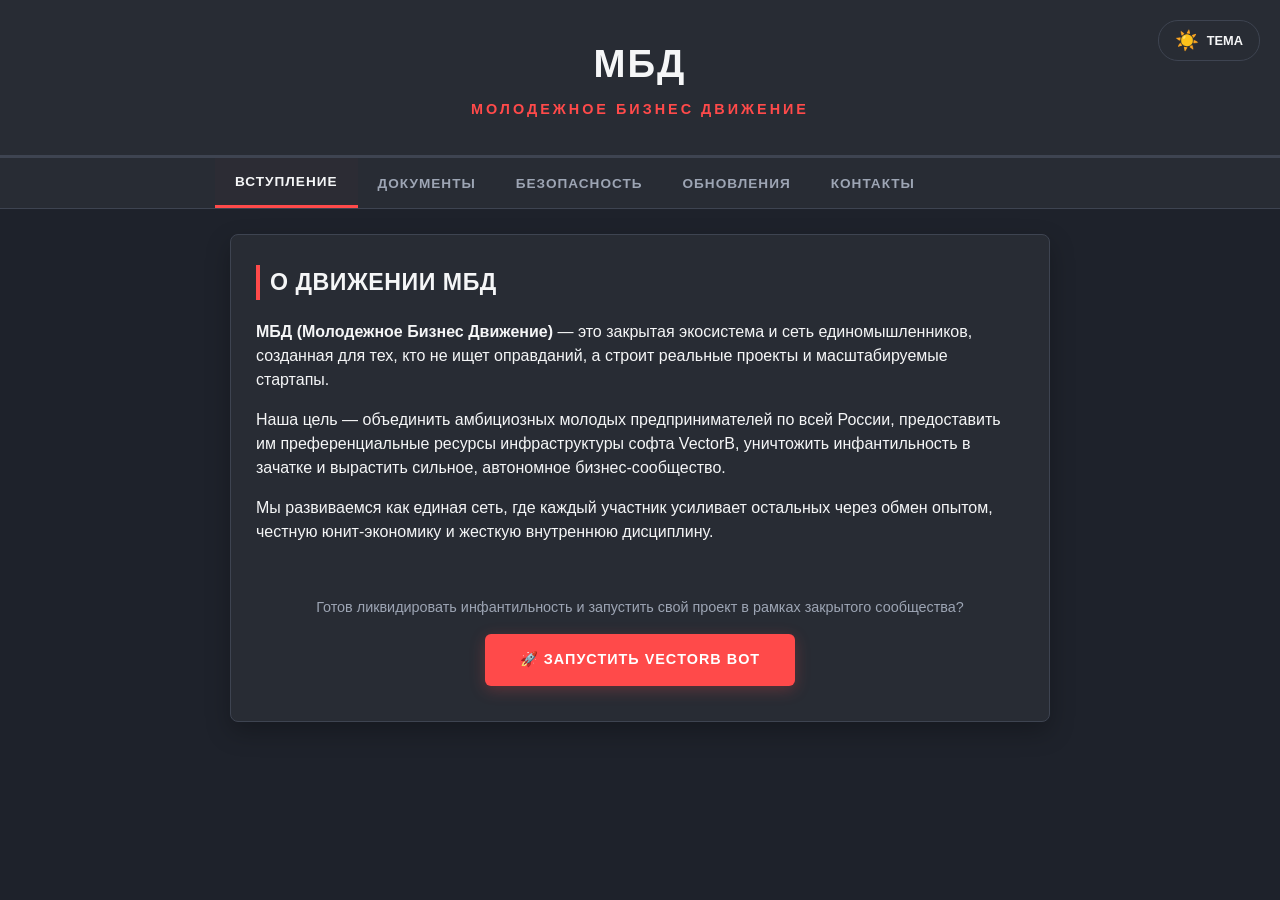
==== index (1).html @ e8f1f80e "zzzz" ====
<!DOCTYPE html>
<html lang="ru">
<head>
    <meta charset="UTF-8">
    <meta name="viewport" content="width=device-width, initial-scale=1.0, maximum-scale=1.0, user-scalable=no">
    <title>МБД — Официальная Платформа</title>
    <link rel="stylesheet" href="css/styles.css">
</head>
<body>

<header>
    <h1>МБД</h1>
    <p>Молодежное Бизнес Движение</p>
    <button class="theme-toggle">
        <span class="icon">☀️</span>
        <span>Тема</span>
    </button>
</header>

<div class="nav-container">
    <div class="nav-tabs">
        <button class="tab-btn active" onclick="openTab(event, 'about')">Вступление</button>
        <button class="tab-btn" onclick="openTab(event, 'docs')">Документы</button>
        <button class="tab-btn" onclick="openTab(event, 'security')">Безопасность</button>
        <button class="tab-btn" onclick="openTab(event, 'updates')">Обновления</button>
        <button class="tab-btn" onclick="openTab(event, 'contacts')">Контакты</button>
    </div>
</div>

<div class="container">

    <div id="about" class="tab-content active">
        <h2>О Движении МБД</h2>
        <p><b>МБД (Молодежное Бизнес Движение)</b> — это закрытая экосистема и сеть единомышленников, созданная для тех, кто не ищет оправданий, а строит реальные проекты и масштабируемые стартапы.</p>
        <p>Наша цель — объединить амбициозных молодых предпринимателей по всей России, предоставить им преференциальные ресурсы инфраструктуры софта VectorB, уничтожить инфантильность в зачатке и вырастить сильное, автономное бизнес-сообщество.</p>
        <p>Мы развиваемся как единая сеть, где каждый участник усиливает остальных через обмен опытом, честную юнит-экономику и жесткую внутреннюю дисциплину.</p>
        
        <br>
        <p class="muted-p" style="text-align: center;">Готов ликвидировать инфантильность и запустить свой проект в рамках закрытого сообщества?</p>
        <div style="text-align: center; margin-top: 15px; margin-bottom: 5px;">
            <a href="https://t.me/helptoIP_bot" class="btn-link">🚀 Запустить VectorB Bot</a>
        </div>
    </div>

    <div id="docs" class="tab-content">
        <h2>Нормативные Acts и Регламенты</h2>
        <p>Официальные регламенты нашего сообщества. Обязательны к изучению каждым резидентом движения:</p>
        
        <div class="item-list">
            <div class="list-item">
                <div class="item-info">
                    <b>Манифест МБД v1.0</b>
                    <span>Философия, глобальные цели и миссия развития</span>
                </div>
                <div style="display: flex; gap: 8px; flex-wrap: wrap;">
                    <button class="view-btn" onclick="openModal('modal-manifest')">Изучить</button>
                    <a href="docs/manifest.pdf" class="view-btn" target="_blank" download>📄 PDF</a>
                </div>
            </div>
            <div class="list-item">
                <div class="item-info">
                    <b>Кодекс МБД (Правила Игры)</b>
                    <span>Свод внутренних правил чатов и дисциплина движения</span>
                </div>
                <div style="display: flex; gap: 8px; flex-wrap: wrap;">
                    <button class="view-btn" onclick="openModal('modal-code')">Изучить</button>
                    <a href="docs/codex.pdf" class="view-btn" target="_blank" download>📄 PDF</a>
                </div>
            </div>
            <div class="list-item">
                <div class="item-info">
                    <b>Политика конфиденциальности (NDA)</b>
                    <span>Соглашение о неразглашении внутренней инсайдерской информации</span>
                </div>
                <div style="display: flex; gap: 8px; flex-wrap: wrap;">
                    <button class="view-btn" onclick="openModal('modal-privacy')">Изучить</button>
                    <a href="docs/privacy.pdf" class="view-btn" target="_blank" download>📄 PDF</a>
                </div>
            </div>
        </div>

        <h3 style="margin-top: 35px;">Иерархическая структура экосистемы</h3>
        <p class="muted-p">Система построена на принципах меритократии: статус и влияние внутри движения подтверждаются исключительно реальными действиями.</p>
        
        <div class="table-responsive">
            <table class="pdf-table">
                <thead>
                    <tr>
                        <th>Уровень</th>
                        <th>Статус</th>
                        <th>Главная функция</th>
                    </tr>
                </thead>
                <tbody>
                    <tr>
                        <td><b>Уровень 1</b></td>
                        <td>Общий круг</td>
                        <td>Первичный отбор, фильтрация инфантильности, базовая адаптация новичков.</td>
                    </tr>
                    <tr>
                        <td><b>Уровень 2</b></td>
                        <td>Стартаперы</td>
                        <td>Операционное развитие, обмен опытом, краш-тесты бизнес-моделей.</td>
                    </tr>
                    <tr>
                        <td><b>Уровень 3</b></td>
                        <td>Финансисты VIP</td>
                        <td>Стратегическое партнерство, менторство, внутренние пулы капитала и фонды.</td>
                    </tr>
                </tbody>
            </table>
        </div>
    </div>

    <div id="security" class="tab-content">
        <h2>Безопасность и Техническая Документация (VectorB)</h2>
        <p>Экосистема МБД функционирует на базе передовых IT-решений ядра VectorB. Мы уделяем ключевое внимание защите архитектуры передачи и хранения конфиденциальных данных наших резидентов.</p>
        
        <h3>Защита передачи данных</h3>
        <p>Все запросы клиентов и данные участников внутри Telegram-ботов шифруются и проходят предварительную фильтрацию ИИ. Обмен информацией с серверами баз данных и внешними API (включая DeepSeek API) осуществляется строго по защищенным TLS-протоколам.</p>
        
        <h3>Безопасность хранения</h3>
        <p>Персональные данные и логи модерации хранятся в изолированных реляционных базах данных с ограниченным уровнем доступа. Любые попытки несанкционированного слива инсайдов мгновенно пресекаются системами автоматической киберзащиты.</p>
    </div>

    <div id="updates" class="tab-content">
    <h2>Лента обновлений платформы</h2>
    <p>Последние технические, архитектурные и организационные изменения в экосистеме МБД:</p>
    
    <div class="item-list" id="newsList"></div>
</div>

    <div id="contacts" class="tab-content">
        <h2>Контакты</h2>
        <p>Официальные каналы связи с ядром движения МБД:</p>
        
        <div class="item-list">
            <div class="list-item">
                <div class="item-info">
                    <b>Связь с ядром</b>
                    <span>Основной канал для вопросов и предложений</span>
                </div>
                <a href="https://t.me/g82891y48927kf93" class="view-btn" target="_blank">Написать</a>
            </div>
            <div class="list-item">
                <div class="item-info">
                    <b>Партнёр VectorB</b>
                    <span>По вопросам партнёрства и интеграций</span>
                </div>
                <a href="https://t.me/vectorBrepresent" class="view-btn blue-btn" target="_blank">Написать</a>
            </div>
        </div>
    </div>

</div>

<div id="modal-manifest" class="modal-overlay" onclick="closeModalOnOverlay(event, 'modal-manifest')">
    <div class="modal-window">
        <h2>МАНИФЕСТ МБД: ТОЧКА ВХОДА</h2>
        <p><b>1. МЫ НЕ ЖДЕМ РАЗРЕШЕНИЯ.</b><br>Нам говорят: «Сначала доучись», «Найди нормальную работу», «Ты еще мал». Мы уважаем образование, но не принимаем режим ожидания. Наш бизнес начинается сейчас. Мы не спрашиваем позволения быть успешными — мы просто ими становимся.</p>
        <p><b>2. АНТИ-ХАЙП И РЕАЛЬНЫЕ ДЕЛА.</b><br>В МБД не место тем, кто «мнет титьки» и кормит завтраками. Мы ценим действие выше идеи. Ошибаться — это нормально. Сидеть на месте и ныть — нет. Здесь либо ты строишь проект, либо ты просто зритель, которому скоро укажут на дверь.</p>
        <p><b>3. ИЕРАРХИЯ РЕЗУЛЬТАТА.</b><br>У нас нет «главных» по знакомству, есть только статус, подтвержденный делом:</p>
        <ul>
            <li><b>Общий круг:</b> Здесь все, кто в теме и хочет расти.</li>
            <li><b>Стартаперы:</b> Те, кто перешел от слов к делу и пилит свой продукт.</li>
            <li><b>Финансисты VIP:</b> Элита. Те, кто уже считает реальную прибыль, понимает экономику и помогает «младшим» не наступить на грабли.</li>
        </ul>
        <p><b>4. ВЗАИМОПОМОЩЬ И РЕСУРСЫ.</b><br>МБД — это не только чат, это доступ к инструментам. Каждый участник получает льготы на экосистему VectorB: помощь в расчетах, упаковку бизнес-планов и аудит. Мы делимся связями и опытом, потому что успех одного из нас — это успех всего движения.</p>
        <p><b>МБД — ЭТО ДВИЖЕНИЕ ТЕХ, КТО РЕШИЛ ВЗЯТЬ СВОЁ.</b></p>
        <button class="modal-close-btn" onclick="closeModal('modal-manifest')">ОК</button>
    </div>
</div>

<div id="modal-code" class="modal-overlay" onclick="closeModalOnOverlay(event, 'modal-code')">
    <div class="modal-window">
        <h2>Кодекс МБД: Правила Игры</h2>
        <p class="muted-p">Вступая в МБД, ты принимаешь эти условия. Незнание не освобождает от бана. У нас нет «второго шанса», есть только дисциплина.</p>
        <h3>1. ЧТО НУЖНО И МОЖНО ДЕЛАТЬ:</h3>
        <ul>
            <li><b>Действовать.</b> Твоя главная задача — прогресс. Задавай вопросы по делу, делись результатами, предлагай идеи.</li>
            <li><b>Помогать своим.</b> Если ты шаришь в теме, в которой новичок «плавает» — помоги. Мы растем как сеть, а не как стадо одиночек.</li>
            <li><b>Аргументировать.</b> Любая критика чужого стартапа должна быть обоснованной. «Это фигня» — бан.</li>
            <li><b>Использовать ресурсы.</b> Пользуйся преференциями VectorB с умом.</li>
        </ul>
        <h3>2. КАТЕГОРИЧЕСКИ ЗАПРЕЩЕНО:</h3>
        <ul>
            <li><b>Инфантильность и нытье.</b> Нам нужны те, кто ищет способы, а не оправдания. Фразы в стиле «я слишком молод» — билет на выход.</li>
            <li><b>Токсичность и деструктив.</b> Переход на личности, оскорбления участников, высмеивание чужих идей.</li>
            <li><b>Спам и «темки».</b> Попытки впарить участникам сомнительные схемы, пирамиды или рекламу.</li>
            <li><b>Слив информации.</b> Всё, что обсуждается внутри закрытых групп, остается внутри. За слив — вечный бан.</li>
        </ul>
        <button class="modal-close-btn" onclick="closeModal('modal-code')">ОК</button>
    </div>
</div>

<div id="modal-privacy" class="modal-overlay" onclick="closeModalOnOverlay(event, 'modal-privacy')">
    <div class="modal-window">
        <h2>ПОЛИТИКА КОНФИДЕНЦИАЛЬНОСТИ И ОБРАБОТКИ ПЕРСОНАЛЬНЫХ ДАННЫХ VectorB</h2>
        <p><b>1. ОБЩИЕ ПОЛОЖЕНИЯ</b><br>Настоящая Политика определяет порядок обработки и защиты информации о Пользователях, которая может быть получена проектом VectorB во время использования Пользователем Telegram-бота. Целью является надлежащая защита данных от несанкционированного доступа.</p>
        <p><b>2. СБОР И ЦЕЛИ ОБРАБОТКИ ДАННЫХ</b><br>Проект собирает только те данные, которые необходимы для верификации Пользователя: имя (псевдоним), ответы на вопросы анкеты и контактные данные в Telegram. Цели: идентификация, проверка квалификации (статуса) для предоставления доступа к закрытым ресурсам и обеспечение обратной связи.</p>
        <p><b>3. ЗАЩИТА ИНТЕЛЛЕКТУАЛЬНОЙ СОБСТВЕННОСТИ (NDA)</b><br>Все идеи, концепции, бизнес-планы и стратегии, передаваемые Пользователем в процессе анкетирования, признаются конфиденциальной информацией. Администрация обязуется не использовать полученную информацию в собственных коммерческих целях и не передавать её третьим лицам без явного согласия Пользователя. Обработка данных нейросетевыми модели (DeepSeek API) происходит в изолированном режиме без включения данных Пользователя в общие обучающие выборки (Data Training Opt-out).</p>
        <p><b>4. ТЕХНИЧЕСКАЯ БЕЗОПАСНОСТЬ</b><br>Хранение осуществляется на защищенных серверах с применением средств шифрования. Доступ к администрированию бота имеет строго ограниченный круг лиц. Пользователь имеет право в любой момент потребовать удаления своей анкеты и всех связанных с ней данных.</p>
        <button class="modal-close-btn" onclick="closeModal('modal-privacy')">ОК</button>
    </div>
</div>

<div id="modal-update-ai" class="modal-overlay" onclick="closeModalOnOverlay(event, 'modal-update-ai')">
    <div class="modal-window">
        <h2>Детали обновления: Автомодерация чата</h2>
        <p class="muted-p">Дата релиза: 21 мая 2026 г.</p>
        <p><b>Что было сделано:</b></p>
        <ul>
            <li><b>Интеграция ИИ DeepSeek:</b> В ядро фильтрации чата успешно встроен искусственный интеллект. Бот теперь на лету распознает скрытый спам, рекламу «темок», токсичные высказывания и нецензурную брань.</li>
            <li><b>Премодерация нарушений:</b> При обнаружении подозрительной активности ИИ не просто удаляет текст, а мгновенно пересылает карточку нарушения в личные сообщения Администратора для принятия ручного решения (бан/варн).</li>
            <li><b>Защитная капча:</b> Для новых участников внедрена геймифицированная капча с подсчетом флагов, которая полностью блокирует спам-скрипты на входе.</li>
        </ul>
        <button class="modal-close-btn blue-btn" onclick="closeModal('modal-update-ai')">ОК</button>
    </div>
</div>

<div id="modal-update-web" class="modal-overlay" onclick="closeModalOnOverlay(event, 'modal-update-web')">
    <div class="modal-window">
        <h2>Детали обновления: Масштабирование веб-платформы</h2>
        <p class="muted-p">Дата релиза: 15 мая 2026 г.</p>
        <p><b>Что было сделано:</b></p>
        <ul>
            <li><b>Новый веб-интерфейс:</b> Дизайн сайта полностью адаптирован под строгий, минималистичный стиль официальных регламентов движения МБД (Slate-Grey палитра с контрастными линиями).</li>
            <li><b>Интерактивные модальные окна:</b> Все важные нормативные документы и технические описания убраны во всплывающие окна, оптимизируя пространство и скорость загрузки сайта.</li>
            <li><b>Адаптивность:</b> Интерфейс полностью переработан для бесшовного открытия как через стандартные браузеры, так и внутри WebApp окон мессенджера Telegram.</li>
        </ul>
        <button class="modal-close-btn blue-btn" onclick="closeModal('modal-update-web')">ОК</button>
    </div>
</div>
<div id="universal-news-modal" class="modal-overlay" onclick="closeModalOnOverlay(event, 'universal-news-modal')">
    <div class="modal-window">
        <h2 id="modal-news-title">Название новости</h2>
        <p class="muted-p" id="modal-news-date">Дата</p>
        <div id="modal-news-text" style="margin-top: 15px; color: var(--text-white); font-size: 0.95rem;">
            Текст новости...
        </div>
        <button class="modal-close-btn blue-btn" onclick="closeModal('universal-news-modal')">ОК</button>
    </div>
</div>

<script src="js/main.js"></script>
</body>
</html>
---- css/styles.css ----
:root {
    --bg-main: #1e222b;        /* Глубокий темно-серый */
    --bg-card: #282c34;        /* Графитовый для блоков */
    --accent-red: #ff4a4a;     /* Огненно-красный акцент движения МБД */
    --accent-blue: #4a9eff;    /* Синий акцент для обновлений */
    --text-white: #f5f6f7;     /* Чистый текст */
    --text-muted: #9da5b4;     /* Смягченный текст */
    --border-color: #3e4451;   /* Разделительные линии */
    --input-bg: rgba(0, 0, 0, 0.15);
}

/* Светлая тема - улучшенная читаемость */
[data-theme="light"] {
    --bg-main: #f5f6f7;        /* Светлый фон */
    --bg-card: #ffffff;        /* Белый для блоков */
    --accent-red: #d32f2f;     /* Темно-красный акцент */
    --accent-blue: #1976d2;    /* Темно-синий акцент */
    --text-white: #1a1a1a;     /* Темный текст */
    --text-muted: #4a5568;     /* Смягченный текст */
    --border-color: #e2e8f0;   /* Светлые разделительные линии */
    --input-bg: #f7fafc;
}

/* Общие системные настройки для мобилок */
* {
    box-sizing: border-box;
    -webkit-tap-highlight-color: transparent; /* Убираем синий блик при клике на телефоне */
}

body {
    background-color: var(--bg-main);
    color: var(--text-white);
    font-family: -apple-system, BlinkMacSystemFont, "Segoe UI", Roboto, Helvetica, Arial, sans-serif;
    margin: 0;
    padding: 0;
    line-height: 1.5;
    overflow-x: hidden; /* Защита от горизонтального скролла всего сайта */
}

/* Строгая шапка */
header {
    background-color: var(--bg-card);
    padding: 35px 15px;
    text-align: center;
    border-bottom: 3px solid var(--border-color);
    box-shadow: 0 4px 15px rgba(0,0,0,0.2);
    position: relative;
}

header h1 {
    margin: 0;
    font-size: 2.4rem;
    font-weight: 800;
    letter-spacing: 2px;
    text-transform: uppercase;
}

header p {
    color: var(--accent-red);
    margin: 6px 0 0 0;
    font-weight: 700;
    text-transform: uppercase;
    font-size: 0.9rem;
    letter-spacing: 3px;
}

/* Переключатель темы */
.theme-toggle {
    position: absolute;
    top: 20px;
    right: 20px;
    background: var(--bg-card);
    border: 1px solid var(--border-color);
    border-radius: 20px;
    padding: 8px 16px;
    cursor: pointer;
    display: flex;
    align-items: center;
    gap: 8px;
    transition: all 0.3s ease;
    z-index: 1000;
}

.theme-toggle:hover {
    border-color: var(--accent-red);
    transform: scale(1.05);
}

.theme-toggle span {
    font-size: 0.8rem;
    font-weight: 700;
    text-transform: uppercase;
    color: var(--text-white);
}

.theme-toggle .icon {
    font-size: 1.2rem;
}

/* Навигация — адаптивная лента вкладок */
.nav-container {
    background: var(--bg-card);
    border-bottom: 1px solid var(--border-color);
    position: sticky;
    top: 0;
    z-index: 100;
}

.nav-tabs {
    display: flex;
    max-width: 850px;
    margin: 0 auto;
    overflow-x: auto;
    scrollbar-width: none; /* Прячем скроллбар в Firefox */
    -webkit-overflow-scrolling: touch; /* Плавный скролл пальцем на iOS */
}

.nav-tabs::-webkit-scrollbar {
    display: none; /* Прячем скроллбар в Chrome/Safari */
}

.tab-btn {
    background: none;
    border: none;
    color: var(--text-muted);
    padding: 16px 20px;
    cursor: pointer;
    font-size: 0.85rem;
    font-weight: 700;
    text-transform: uppercase;
    letter-spacing: 1px;
    transition: all 0.2s ease;
    white-space: nowrap;
    flex-shrink: 0; /* Компоненты меню не сжимаются */
}

.tab-btn:hover, .tab-btn.active {
    color: var(--text-white);
    border-bottom: 3px solid var(--accent-red);
    background-color: rgba(255, 74, 74, 0.02);
}

/* Главный контейнер */
.container {
    max-width: 850px;
    margin: 25px auto;
    padding: 0 15px;
}

.tab-content {
    display: none;
    background-color: var(--bg-card);
    padding: 30px 25px;
    border-radius: 8px;
    border: 1px solid var(--border-color);
    box-shadow: 0 10px 25px rgba(0,0,0,0.25);
}

.tab-content.active {
    display: block;
}

/* Стилизация заголовков и текстов */
h2 {
    color: var(--text-white);
    font-size: 1.45rem;
    font-weight: 700;
    border-left: 4px solid var(--accent-red);
    padding-left: 10px;
    margin-top: 0;
    margin-bottom: 20px;
    text-transform: uppercase;
    letter-spacing: 0.5px;
}

h3 {
    color: var(--accent-red);
    font-size: 1.15rem;
    font-weight: 700;
    margin-top: 25px;
    margin-bottom: 12px;
    text-transform: uppercase;
}

p {
    color: var(--text-white);
    font-size: 1rem;
    margin-bottom: 15px;
}

.muted-p {
    color: var(--text-muted);
    font-size: 0.9rem;
}

/* Списки элементов (Документы и Обновления) */
.item-list {
    margin: 20px 0;
}

.list-item {
    background: var(--input-bg);
    border: 1px solid var(--border-color);
    border-radius: 6px;
    padding: 15px 20px;
    margin-bottom: 12px;
    display: flex;
    justify-content: space-between;
    align-items: center;
    transition: border-color 0.2s ease;
}

.list-item:hover {
    border-color: var(--accent-red);
}

.list-item.blue-hover:hover {
    border-color: var(--accent-blue);
}

.item-info {
    padding-right: 10px;
}

.item-info b {
    display: block;
    color: var(--text-white);
    font-size: 1.05rem;
}

.item-info span {
    display: block;
    color: var(--text-muted);
    font-size: 0.85rem;
    margin-top: 2px;
}

/* Кнопки «Изучить» и действия */
.view-btn {
    background: transparent;
    border: 1px solid var(--accent-red);
    color: var(--accent-red);
    padding: 8px 18px;
    border-radius: 4px;
    cursor: pointer;
    font-weight: 700;
    font-size: 0.8rem;
    text-transform: uppercase;
    transition: all 0.2s;
    white-space: nowrap;
    text-decoration: none;
    display: inline-block;
    text-align: center;
}

.view-btn:hover {
    background: var(--accent-red);
    color: #fff;
}

.view-btn.blue-btn {
    border-color: var(--accent-blue);
    color: var(--accent-blue);
}

.view-btn.blue-btn:hover {
    background: var(--accent-blue);
    color: #fff;
}

/* Главная кнопка отбора */
.btn-link {
    display: inline-block;
    background-color: var(--accent-red);
    color: #fff;
    padding: 15px 35px;
    border-radius: 6px;
    font-weight: 700;
    text-transform: uppercase;
    font-size: 0.9rem;
    letter-spacing: 1px;
    text-decoration: none;
    transition: opacity 0.2s ease;
    box-shadow: 0 4px 15px rgba(255, 74, 74, 0.25);
    width: auto;
}

.btn-link:hover {
    opacity: 0.9;
}

/* Контейнер для адаптивной прокрутки таблицы */
.table-responsive {
    width: 100%;
    overflow-x: auto;
    -webkit-overflow-scrolling: touch;
    margin: 20px 0;
    border: 1px solid var(--border-color);
    border-radius: 6px;
}

.pdf-table {
    width: 100%;
    border-collapse: collapse;
    font-size: 0.9rem;
    min-width: 550px; /* Гарантирует, что на мобилках таблица сохранит читаемый вид при скролле */
}

.pdf-table th, .pdf-table td {
    border: none;
    border-bottom: 1px solid var(--border-color);
    padding: 12px 15px;
    text-align: left;
}

.pdf-table tr:last-child td {
    border-bottom: none;
}

.pdf-table th {
    background-color: var(--input-bg);
    color: var(--accent-red);
    text-transform: uppercase;
    font-size: 0.8rem;
    letter-spacing: 1px;
}

/* --- ПОЛНОСТЬЮ АДАПТИВНЫЕ МОДАЛЬНЫЕ ОКНА --- */
.modal-overlay {
    display: none;
    position: fixed;
    top: 0;
    left: 0;
    width: 100%;
    height: 100%;
    background: rgba(0, 0, 0, 0.75);
    z-index: 1000;
    justify-content: center;
    align-items: center;
    padding: 12px; /* Отступы от краев экрана телефона */
}

.modal-overlay.active {
    display: flex;
}

.modal-window {
    background: var(--bg-card);
    border: 1px solid var(--border-color);
    border-radius: 10px;
    width: 100%;
    max-width: 600px;
    max-height: 85vh; /* Окно никогда не вылезет за пределы высоты экрана */
    overflow-y: auto; /* Внутренний вертикальный скролл */
    padding: 25px;
    box-shadow: 0 15px 40px rgba(0,0,0,0.5);
    -webkit-overflow-scrolling: touch;
}

.modal-window h2 {
    margin-bottom: 15px;
    font-size: 1.3rem;
    border-left-width: 3px;
}

.modal-window h3 {
    font-size: 1rem;
    margin-top: 20px;
}

.modal-window ul {
    padding-left: 18px;
    margin: 10px 0;
}

.modal-window li {
    margin-bottom: 6px;
    font-size: 0.9rem;
}

.modal-close-btn {
    background: var(--accent-red);
    color: #fff;
    border: none;
    padding: 10px 24px;
    border-radius: 4px;
    font-weight: 700;
    text-transform: uppercase;
    cursor: pointer;
    float: right;
    margin-top: 15px;
    font-size: 0.8rem;
    width: auto;
}

.modal-close-btn.blue-btn {
    background: var(--accent-blue);
}

/* --- МЕДИА-ЗАПРОСЫ ДЛЯ СМАРТФОНОВ (ЭКРАНЫ МЕНЬШЕ 650px) --- */
@media (max-width: 650px) {
    header { padding: 25px 10px; }
    header h1 { font-size: 1.9rem; }
    header p { font-size: 0.75rem; letter-spacing: 2px; }

    .theme-toggle {
        position: static;
        margin: 15px auto 0;
    }

    .tab-btn { padding: 14px 15px; font-size: 0.8rem; }
    .tab-content { padding: 20px 15px; border-radius: 6px; }

    h2 { font-size: 1.25rem; margin-bottom: 15px; }
    h3 { font-size: 1.05rem; }
    p { font-size: 0.95rem; }

    /* Перестраиваем плашки документов/обновлений в вертикальный стек */
    .list-item {
        flex-direction: column;
        align-items: stretch; /* Растягиваем элементы на всю ширину */
        padding: 15px;
    }

    .item-info {
        padding-right: 0;
        margin-bottom: 12px; /* Отступ между текстом и кнопкой */
    }

    .view-btn {
        width: 100%; /* Кнопка становится широкой и удобной для тапа */
        text-align: center;
        padding: 10px;
    }

    .btn-link {
        width: 100%; /* Главная кнопка на вступлении тоже во весь экран телефона */
        text-align: center;
    }

    .modal-window {
        padding: 20px 15px;
    }
    
    .modal-close-btn {
        width: 100%; /* Кнопка ОК в модалке тоже на весь экран */
        text-align: center;
        margin-top: 20px;
    }
}
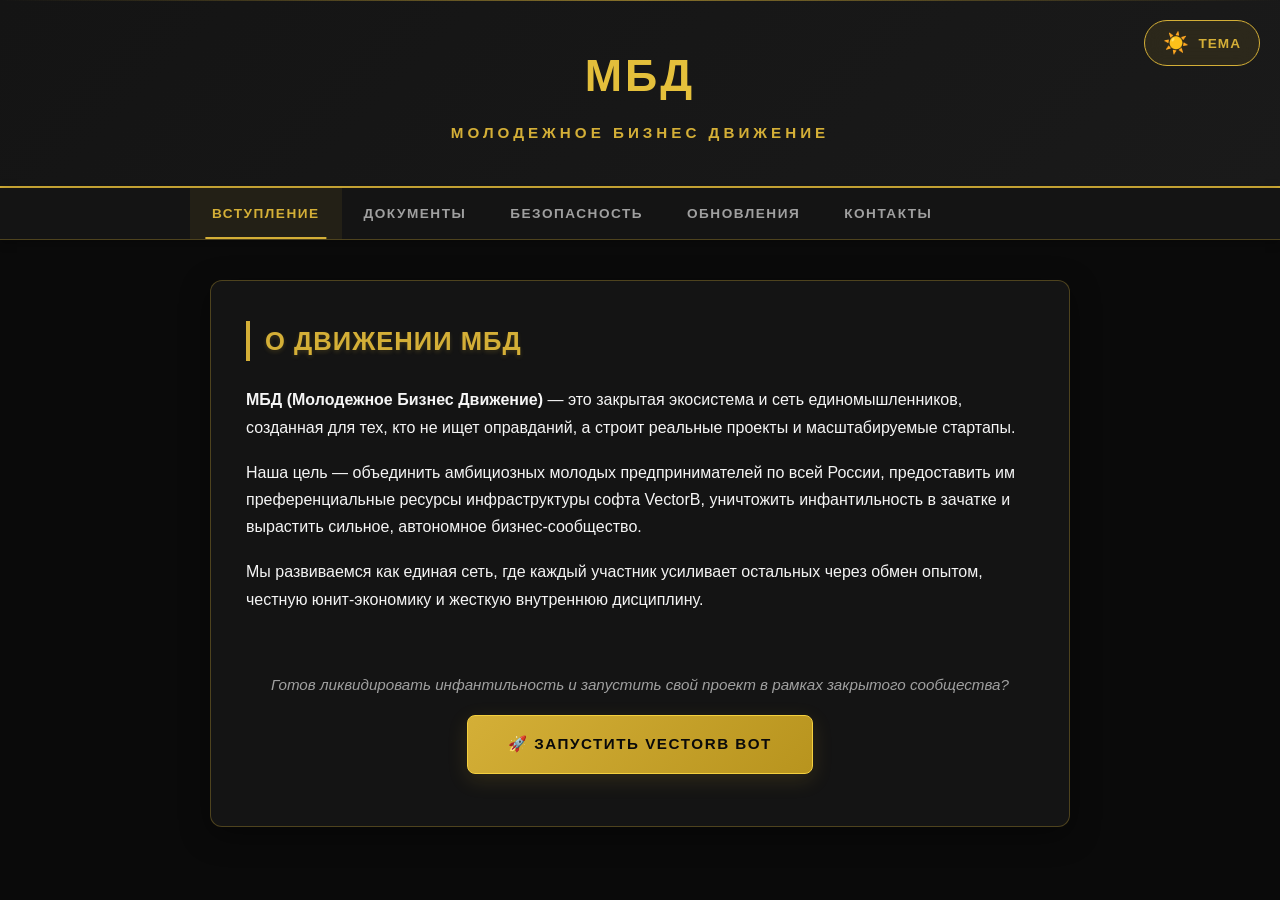
==== commit c58bf814: "www2" ====
--- a/index (1).html
+++ b/index (1).html
@@ -52,30 +52,21 @@
                     <b>Манифест МБД v1.0</b>
                     <span>Философия, глобальные цели и миссия развития</span>
                 </div>
-                <div style="display: flex; gap: 8px; flex-wrap: wrap;">
-                    <button class="view-btn" onclick="openModal('modal-manifest')">Изучить</button>
-                    <a href="docs/manifest.pdf" class="view-btn" target="_blank" download>📄 PDF</a>
-                </div>
+                <button class="view-btn" onclick="openModal('modal-manifest')">Изучить</button>
             </div>
             <div class="list-item">
                 <div class="item-info">
                     <b>Кодекс МБД (Правила Игры)</b>
                     <span>Свод внутренних правил чатов и дисциплина движения</span>
                 </div>
-                <div style="display: flex; gap: 8px; flex-wrap: wrap;">
-                    <button class="view-btn" onclick="openModal('modal-code')">Изучить</button>
-                    <a href="docs/codex.pdf" class="view-btn" target="_blank" download>📄 PDF</a>
-                </div>
+                <button class="view-btn" onclick="openModal('modal-code')">Изучить</button>
             </div>
             <div class="list-item">
                 <div class="item-info">
                     <b>Политика конфиденциальности (NDA)</b>
                     <span>Соглашение о неразглашении внутренней инсайдерской информации</span>
                 </div>
-                <div style="display: flex; gap: 8px; flex-wrap: wrap;">
-                    <button class="view-btn" onclick="openModal('modal-privacy')">Изучить</button>
-                    <a href="docs/privacy.pdf" class="view-btn" target="_blank" download>📄 PDF</a>
-                </div>
+                <button class="view-btn" onclick="openModal('modal-privacy')">Изучить</button>
             </div>
         </div>
 
@@ -117,7 +108,7 @@
         <p>Экосистема МБД функционирует на базе передовых IT-решений ядра VectorB. Мы уделяем ключевое внимание защите архитектуры передачи и хранения конфиденциальных данных наших резидентов.</p>
         
         <h3>Защита передачи данных</h3>
-        <p>Все запросы клиентов и данные участников внутри Telegram-ботов шифруются и проходят предварительную фильтрацию ИИ. Обмен информацией с серверами баз данных и внешними API (включая DeepSeek API) осуществляется строго по защищенным TLS-протоколам.</p>
+        <p>Все запросы клиентов и данные участников внутри Telegram-ботов шифруются. Обмен информацией с серверами баз данных и внешними API осуществляется строго по защищенным TLS-протоколам.</p>
         
         <h3>Безопасность хранения</h3>
         <p>Персональные данные и логи модерации хранятся в изолированных реляционных базах данных с ограниченным уровнем доступа. Любые попытки несанкционированного слива инсайдов мгновенно пресекаются системами автоматической киберзащиты.</p>
@@ -198,25 +189,12 @@
         <h2>ПОЛИТИКА КОНФИДЕНЦИАЛЬНОСТИ И ОБРАБОТКИ ПЕРСОНАЛЬНЫХ ДАННЫХ VectorB</h2>
         <p><b>1. ОБЩИЕ ПОЛОЖЕНИЯ</b><br>Настоящая Политика определяет порядок обработки и защиты информации о Пользователях, которая может быть получена проектом VectorB во время использования Пользователем Telegram-бота. Целью является надлежащая защита данных от несанкционированного доступа.</p>
         <p><b>2. СБОР И ЦЕЛИ ОБРАБОТКИ ДАННЫХ</b><br>Проект собирает только те данные, которые необходимы для верификации Пользователя: имя (псевдоним), ответы на вопросы анкеты и контактные данные в Telegram. Цели: идентификация, проверка квалификации (статуса) для предоставления доступа к закрытым ресурсам и обеспечение обратной связи.</p>
-        <p><b>3. ЗАЩИТА ИНТЕЛЛЕКТУАЛЬНОЙ СОБСТВЕННОСТИ (NDA)</b><br>Все идеи, концепции, бизнес-планы и стратегии, передаваемые Пользователем в процессе анкетирования, признаются конфиденциальной информацией. Администрация обязуется не использовать полученную информацию в собственных коммерческих целях и не передавать её третьим лицам без явного согласия Пользователя. Обработка данных нейросетевыми модели (DeepSeek API) происходит в изолированном режиме без включения данных Пользователя в общие обучающие выборки (Data Training Opt-out).</p>
+        <p><b>3. ЗАЩИТА ИНТЕЛЛЕКТУАЛЬНОЙ СОБСТВЕННОСТИ (NDA)</b><br>Все идеи, концепции, бизнес-планы и стратегии, передаваемые Пользователем в процессе анкетирования, признаются конфиденциальной информацией. Администрация обязуется не использовать полученную информацию в собственных коммерческих целях и не передавать её третьим лицам без явного согласия Пользователя. Обработка данных происходит в изолированном режиме с соблюдением строгой конфиденциальности.</p>
         <p><b>4. ТЕХНИЧЕСКАЯ БЕЗОПАСНОСТЬ</b><br>Хранение осуществляется на защищенных серверах с применением средств шифрования. Доступ к администрированию бота имеет строго ограниченный круг лиц. Пользователь имеет право в любой момент потребовать удаления своей анкеты и всех связанных с ней данных.</p>
         <button class="modal-close-btn" onclick="closeModal('modal-privacy')">ОК</button>
     </div>
 </div>
 
-<div id="modal-update-ai" class="modal-overlay" onclick="closeModalOnOverlay(event, 'modal-update-ai')">
-    <div class="modal-window">
-        <h2>Детали обновления: Автомодерация чата</h2>
-        <p class="muted-p">Дата релиза: 21 мая 2026 г.</p>
-        <p><b>Что было сделано:</b></p>
-        <ul>
-            <li><b>Интеграция ИИ DeepSeek:</b> В ядро фильтрации чата успешно встроен искусственный интеллект. Бот теперь на лету распознает скрытый спам, рекламу «темок», токсичные высказывания и нецензурную брань.</li>
-            <li><b>Премодерация нарушений:</b> При обнаружении подозрительной активности ИИ не просто удаляет текст, а мгновенно пересылает карточку нарушения в личные сообщения Администратора для принятия ручного решения (бан/варн).</li>
-            <li><b>Защитная капча:</b> Для новых участников внедрена геймифицированная капча с подсчетом флагов, которая полностью блокирует спам-скрипты на входе.</li>
-        </ul>
-        <button class="modal-close-btn blue-btn" onclick="closeModal('modal-update-ai')">ОК</button>
-    </div>
-</div>
 
 <div id="modal-update-web" class="modal-overlay" onclick="closeModalOnOverlay(event, 'modal-update-web')">
     <div class="modal-window">
--- a/css/styles.css
+++ b/css/styles.css
@@ -1,24 +1,32 @@
 :root {
-    --bg-main: #1e222b;        /* Глубокий темно-серый */
-    --bg-card: #282c34;        /* Графитовый для блоков */
-    --accent-red: #ff4a4a;     /* Огненно-красный акцент движения МБД */
-    --accent-blue: #4a9eff;    /* Синий акцент для обновлений */
-    --text-white: #f5f6f7;     /* Чистый текст */
-    --text-muted: #9da5b4;     /* Смягченный текст */
-    --border-color: #3e4451;   /* Разделительные линии */
-    --input-bg: rgba(0, 0, 0, 0.15);
-}
-
-/* Светлая тема - улучшенная читаемость */
+    --bg-main: #0a0a0a;        /* Чистый чёрный */
+    --bg-card: #141414;        /* Тёмно-серый для блоков */
+    --bg-card-hover: #1a1a1a;  /* Ховер для карточек */
+    --accent-gold: #d4af37;    /* Золотой акцент */
+    --accent-gold-light: #f4d03f; /* Светлое золото для ховеров */
+    --accent-gold-dark: #b8941e; /* Тёмное золото */
+    --text-white: #f5f5f5;     /* Чистый белый текст */
+    --text-muted: #a0a0a0;     /* Смягченный текст */
+    --border-color: #2a2a2a;   /* Разделительные линии */
+    --border-gold: rgba(212, 175, 55, 0.3); /* Золотая граница */
+    --input-bg: rgba(212, 175, 55, 0.05);
+    --shadow-gold: rgba(212, 175, 55, 0.15);
+}
+
+/* Светлая тема - чёрно-золотая палитра */
 [data-theme="light"] {
-    --bg-main: #f5f6f7;        /* Светлый фон */
+    --bg-main: #fafafa;        /* Светлый фон */
     --bg-card: #ffffff;        /* Белый для блоков */
-    --accent-red: #d32f2f;     /* Темно-красный акцент */
-    --accent-blue: #1976d2;    /* Темно-синий акцент */
-    --text-white: #1a1a1a;     /* Темный текст */
-    --text-muted: #4a5568;     /* Смягченный текст */
-    --border-color: #e2e8f0;   /* Светлые разделительные линии */
-    --input-bg: #f7fafc;
+    --bg-card-hover: #f5f5f5;  /* Ховер для карточек */
+    --accent-gold: #b8941e;    /* Тёмное золото для читаемости */
+    --accent-gold-light: #d4af37; /* Золото для ховеров */
+    --accent-gold-dark: #9a7b1a; /* Более тёмное золото */
+    --text-white: #1a1a1a;     /* Тёмный текст */
+    --text-muted: #666666;     /* Смягченный текст */
+    --border-color: #e0e0e0;   /* Светлые разделительные линии */
+    --border-gold: rgba(184, 148, 30, 0.3);
+    --input-bg: rgba(184, 148, 30, 0.05);
+    --shadow-gold: rgba(184, 148, 30, 0.1);
 }
 
 /* Общие системные настройки для мобилок */
@@ -33,82 +41,106 @@
     font-family: -apple-system, BlinkMacSystemFont, "Segoe UI", Roboto, Helvetica, Arial, sans-serif;
     margin: 0;
     padding: 0;
-    line-height: 1.5;
+    line-height: 1.6;
     overflow-x: hidden; /* Защита от горизонтального скролла всего сайта */
 }
 
-/* Строгая шапка */
+/* Современная шапка с золотым акцентом */
 header {
-    background-color: var(--bg-card);
-    padding: 35px 15px;
+    background: linear-gradient(135deg, var(--bg-card) 0%, #1a1a1a 100%);
+    padding: 40px 20px;
     text-align: center;
-    border-bottom: 3px solid var(--border-color);
-    box-shadow: 0 4px 15px rgba(0,0,0,0.2);
+    border-bottom: 2px solid var(--accent-gold);
+    box-shadow: 0 4px 20px var(--shadow-gold);
     position: relative;
+    overflow: hidden;
+}
+
+header::before {
+    content: '';
+    position: absolute;
+    top: 0;
+    left: 0;
+    right: 0;
+    height: 1px;
+    background: linear-gradient(90deg, transparent, var(--accent-gold), transparent);
+    opacity: 0.6;
 }
 
 header h1 {
     margin: 0;
-    font-size: 2.4rem;
+    font-size: 2.8rem;
     font-weight: 800;
-    letter-spacing: 2px;
-    text-transform: uppercase;
+    letter-spacing: 3px;
+    text-transform: uppercase;
+    background: linear-gradient(135deg, var(--accent-gold) 0%, var(--accent-gold-light) 100%);
+    -webkit-background-clip: text;
+    -webkit-text-fill-color: transparent;
+    background-clip: text;
+    position: relative;
+    z-index: 1;
 }
 
 header p {
-    color: var(--accent-red);
-    margin: 6px 0 0 0;
-    font-weight: 700;
-    text-transform: uppercase;
-    font-size: 0.9rem;
-    letter-spacing: 3px;
-}
-
-/* Переключатель темы */
+    color: var(--accent-gold);
+    margin: 8px 0 0 0;
+    font-weight: 600;
+    text-transform: uppercase;
+    font-size: 0.95rem;
+    letter-spacing: 4px;
+    position: relative;
+    z-index: 1;
+}
+
+/* Переключатель темы - современный стиль */
 .theme-toggle {
     position: absolute;
     top: 20px;
     right: 20px;
-    background: var(--bg-card);
-    border: 1px solid var(--border-color);
-    border-radius: 20px;
-    padding: 8px 16px;
+    background: rgba(212, 175, 55, 0.1);
+    border: 1px solid var(--accent-gold);
+    border-radius: 25px;
+    padding: 10px 18px;
     cursor: pointer;
     display: flex;
     align-items: center;
     gap: 8px;
     transition: all 0.3s ease;
     z-index: 1000;
+    backdrop-filter: blur(10px);
 }
 
 .theme-toggle:hover {
-    border-color: var(--accent-red);
-    transform: scale(1.05);
+    background: rgba(212, 175, 55, 0.2);
+    transform: translateY(-2px);
+    box-shadow: 0 4px 12px var(--shadow-gold);
 }
 
 .theme-toggle span {
-    font-size: 0.8rem;
-    font-weight: 700;
-    text-transform: uppercase;
-    color: var(--text-white);
+    font-size: 0.85rem;
+    font-weight: 600;
+    text-transform: uppercase;
+    color: var(--accent-gold);
+    letter-spacing: 1px;
 }
 
 .theme-toggle .icon {
-    font-size: 1.2rem;
-}
-
-/* Навигация — адаптивная лента вкладок */
+    font-size: 1.3rem;
+}
+
+/* Навигация — современная лента вкладок */
 .nav-container {
     background: var(--bg-card);
-    border-bottom: 1px solid var(--border-color);
+    border-bottom: 1px solid var(--border-gold);
     position: sticky;
     top: 0;
     z-index: 100;
+    box-shadow: 0 2px 10px rgba(0,0,0,0.3);
 }
 
 .nav-tabs {
     display: flex;
-    max-width: 850px;
+    max-width: 900px;
     margin: 0 auto;
     overflow-x: auto;
     scrollbar-width: none; /* Прячем скроллбар в Firefox */
@@ -123,170 +155,278 @@
     background: none;
     border: none;
     color: var(--text-muted);
-    padding: 16px 20px;
+    padding: 18px 22px;
     cursor: pointer;
     font-size: 0.85rem;
-    font-weight: 700;
-    text-transform: uppercase;
-    letter-spacing: 1px;
-    transition: all 0.2s ease;
+    font-weight: 600;
+    text-transform: uppercase;
+    letter-spacing: 1.5px;
+    transition: all 0.3s ease;
     white-space: nowrap;
     flex-shrink: 0; /* Компоненты меню не сжимаются */
-}
-
-.tab-btn:hover, .tab-btn.active {
+    position: relative;
+}
+
+.tab-btn::after {
+    content: '';
+    position: absolute;
+    bottom: 0;
+    left: 50%;
+    transform: translateX(-50%);
+    width: 0;
+    height: 2px;
+    background: var(--accent-gold);
+    transition: width 0.3s ease;
+}
+
+.tab-btn:hover {
     color: var(--text-white);
-    border-bottom: 3px solid var(--accent-red);
-    background-color: rgba(255, 74, 74, 0.02);
+    background: rgba(212, 175, 55, 0.05);
+}
+
+.tab-btn:hover::after,
+.tab-btn.active::after {
+    width: 80%;
+}
+
+.tab-btn.active {
+    color: var(--accent-gold);
+    background: rgba(212, 175, 55, 0.08);
 }
 
 /* Главный контейнер */
 .container {
-    max-width: 850px;
-    margin: 25px auto;
-    padding: 0 15px;
+    max-width: 900px;
+    margin: 30px auto;
+    padding: 0 20px;
 }
 
 .tab-content {
     display: none;
-    background-color: var(--bg-card);
-    padding: 30px 25px;
-    border-radius: 8px;
-    border: 1px solid var(--border-color);
-    box-shadow: 0 10px 25px rgba(0,0,0,0.25);
+    background: var(--bg-card);
+    padding: 35px 30px;
+    border-radius: 12px;
+    border: 1px solid var(--border-gold);
+    box-shadow: 0 8px 30px rgba(0,0,0,0.4);
+    transition: all 0.3s ease;
 }
 
 .tab-content.active {
     display: block;
+    animation: fadeIn 0.4s ease;
+}
+
+@keyframes fadeIn {
+    from {
+        opacity: 0;
+        transform: translateY(10px);
+    }
+    to {
+        opacity: 1;
+        transform: translateY(0);
+    }
 }
 
 /* Стилизация заголовков и текстов */
 h2 {
-    color: var(--text-white);
-    font-size: 1.45rem;
+    color: var(--accent-gold);
+    font-size: 1.6rem;
     font-weight: 700;
-    border-left: 4px solid var(--accent-red);
-    padding-left: 10px;
+    border-left: 4px solid var(--accent-gold);
+    padding-left: 15px;
     margin-top: 0;
-    margin-bottom: 20px;
+    margin-bottom: 25px;
+    text-transform: uppercase;
+    letter-spacing: 1px;
+    text-shadow: 0 2px 4px rgba(212, 175, 55, 0.2);
+}
+
+h3 {
+    color: var(--accent-gold-light);
+    font-size: 1.2rem;
+    font-weight: 600;
+    margin-top: 30px;
+    margin-bottom: 15px;
     text-transform: uppercase;
     letter-spacing: 0.5px;
-}
-
-h3 {
-    color: var(--accent-red);
-    font-size: 1.15rem;
-    font-weight: 700;
-    margin-top: 25px;
-    margin-bottom: 12px;
-    text-transform: uppercase;
 }
 
 p {
     color: var(--text-white);
     font-size: 1rem;
-    margin-bottom: 15px;
+    margin-bottom: 18px;
+    line-height: 1.7;
 }
 
 .muted-p {
     color: var(--text-muted);
-    font-size: 0.9rem;
+    font-size: 0.95rem;
+    font-style: italic;
 }
 
 /* Списки элементов (Документы и Обновления) */
 .item-list {
-    margin: 20px 0;
+    margin: 25px 0;
 }
 
 .list-item {
-    background: var(--input-bg);
+    background: var(--bg-card-hover);
     border: 1px solid var(--border-color);
-    border-radius: 6px;
-    padding: 15px 20px;
-    margin-bottom: 12px;
+    border-radius: 8px;
+    padding: 18px 22px;
+    margin-bottom: 15px;
     display: flex;
     justify-content: space-between;
     align-items: center;
-    transition: border-color 0.2s ease;
+    transition: all 0.3s ease;
+    position: relative;
+    overflow: hidden;
+}
+
+.list-item::before {
+    content: '';
+    position: absolute;
+    left: 0;
+    top: 0;
+    bottom: 0;
+    width: 3px;
+    background: var(--accent-gold);
+    transform: scaleY(0);
+    transition: transform 0.3s ease;
 }
 
 .list-item:hover {
-    border-color: var(--accent-red);
+    border-color: var(--accent-gold);
+    transform: translateX(4px);
+    box-shadow: 0 4px 15px var(--shadow-gold);
+}
+
+.list-item:hover::before {
+    transform: scaleY(1);
 }
 
 .list-item.blue-hover:hover {
-    border-color: var(--accent-blue);
+    border-color: var(--accent-gold-light);
+}
+
+.list-item.blue-hover::before {
+    background: var(--accent-gold-light);
 }
 
 .item-info {
-    padding-right: 10px;
+    padding-right: 15px;
+    flex: 1;
 }
 
 .item-info b {
     display: block;
     color: var(--text-white);
-    font-size: 1.05rem;
+    font-size: 1.1rem;
+    font-weight: 600;
+    margin-bottom: 4px;
 }
 
 .item-info span {
     display: block;
     color: var(--text-muted);
-    font-size: 0.85rem;
-    margin-top: 2px;
-}
-
-/* Кнопки «Изучить» и действия */
+    font-size: 0.9rem;
+    line-height: 1.5;
+}
+
+/* Кнопки «Изучить» и действия - современный золотой стиль */
 .view-btn {
     background: transparent;
-    border: 1px solid var(--accent-red);
-    color: var(--accent-red);
-    padding: 8px 18px;
-    border-radius: 4px;
+    border: 1.5px solid var(--accent-gold);
+    color: var(--accent-gold);
+    padding: 10px 20px;
+    border-radius: 6px;
     cursor: pointer;
-    font-weight: 700;
-    font-size: 0.8rem;
-    text-transform: uppercase;
-    transition: all 0.2s;
+    font-weight: 600;
+    font-size: 0.85rem;
+    text-transform: uppercase;
+    letter-spacing: 0.5px;
+    transition: all 0.3s ease;
     white-space: nowrap;
     text-decoration: none;
     display: inline-block;
     text-align: center;
+    position: relative;
+    overflow: hidden;
+}
+
+.view-btn::before {
+    content: '';
+    position: absolute;
+    top: 50%;
+    left: 50%;
+    width: 0;
+    height: 0;
+    border-radius: 50%;
+    background: rgba(212, 175, 55, 0.2);
+    transform: translate(-50%, -50%);
+    transition: width 0.6s, height 0.6s;
+}
+
+.view-btn:hover::before {
+    width: 300px;
+    height: 300px;
 }
 
 .view-btn:hover {
-    background: var(--accent-red);
-    color: #fff;
+    background: var(--accent-gold);
+    color: #0a0a0a;
+    transform: translateY(-2px);
+    box-shadow: 0 4px 12px var(--shadow-gold);
 }
 
 .view-btn.blue-btn {
-    border-color: var(--accent-blue);
-    color: var(--accent-blue);
+    border-color: var(--accent-gold-light);
+    color: var(--accent-gold-light);
 }
 
 .view-btn.blue-btn:hover {
-    background: var(--accent-blue);
-    color: #fff;
-}
-
-/* Главная кнопка отбора */
+    background: var(--accent-gold-light);
+    color: #0a0a0a;
+}
+
+/* Главная кнопка отбора - золотой градиент */
 .btn-link {
     display: inline-block;
-    background-color: var(--accent-red);
-    color: #fff;
-    padding: 15px 35px;
-    border-radius: 6px;
+    background: linear-gradient(135deg, var(--accent-gold) 0%, var(--accent-gold-dark) 100%);
+    color: #0a0a0a;
+    padding: 16px 40px;
+    border-radius: 8px;
     font-weight: 700;
     text-transform: uppercase;
-    font-size: 0.9rem;
-    letter-spacing: 1px;
+    font-size: 0.95rem;
+    letter-spacing: 1.5px;
     text-decoration: none;
-    transition: opacity 0.2s ease;
-    box-shadow: 0 4px 15px rgba(255, 74, 74, 0.25);
-    width: auto;
+    transition: all 0.3s ease;
+    box-shadow: 0 6px 20px var(--shadow-gold);
+    border: 1px solid var(--accent-gold-light);
+    position: relative;
+    overflow: hidden;
+}
+
+.btn-link::before {
+    content: '';
+    position: absolute;
+    top: 0;
+    left: -100%;
+    width: 100%;
+    height: 100%;
+    background: linear-gradient(90deg, transparent, rgba(255,255,255,0.3), transparent);
+    transition: left 0.6s ease;
+}
+
+.btn-link:hover::before {
+    left: 100%;
 }
 
 .btn-link:hover {
-    opacity: 0.9;
+    transform: translateY(-3px);
+    box-shadow: 0 8px 25px rgba(212, 175, 55, 0.4);
+    background: linear-gradient(135deg, var(--accent-gold-light) 0%, var(--accent-gold) 100%);
 }
 
 /* Контейнер для адаптивной прокрутки таблицы */
@@ -294,22 +434,24 @@
     width: 100%;
     overflow-x: auto;
     -webkit-overflow-scrolling: touch;
-    margin: 20px 0;
-    border: 1px solid var(--border-color);
-    border-radius: 6px;
+    margin: 25px 0;
+    border: 1px solid var(--border-gold);
+    border-radius: 8px;
+    box-shadow: 0 4px 15px rgba(0,0,0,0.2);
 }
 
 .pdf-table {
     width: 100%;
     border-collapse: collapse;
-    font-size: 0.9rem;
+    font-size: 0.95rem;
     min-width: 550px; /* Гарантирует, что на мобилках таблица сохранит читаемый вид при скролле */
 }
 
-.pdf-table th, .pdf-table td {
+.pdf-table th,
+.pdf-table td {
     border: none;
     border-bottom: 1px solid var(--border-color);
-    padding: 12px 15px;
+    padding: 14px 18px;
     text-align: left;
 }
 
@@ -318,11 +460,25 @@
 }
 
 .pdf-table th {
-    background-color: var(--input-bg);
-    color: var(--accent-red);
-    text-transform: uppercase;
-    font-size: 0.8rem;
-    letter-spacing: 1px;
+    background: linear-gradient(135deg, rgba(212, 175, 55, 0.15) 0%, rgba(212, 175, 55, 0.05) 100%);
+    color: var(--accent-gold);
+    text-transform: uppercase;
+    font-size: 0.85rem;
+    letter-spacing: 1.5px;
+    font-weight: 700;
+    border-bottom: 2px solid var(--accent-gold);
+}
+
+.pdf-table tbody tr {
+    transition: background 0.2s ease;
+}
+
+.pdf-table tbody tr:hover {
+    background: rgba(212, 175, 55, 0.05);
+}
+
+.pdf-table tbody td {
+    color: var(--text-white);
 }
 
 /* --- ПОЛНОСТЬЮ АДАПТИВНЫЕ МОДАЛЬНЫЕ ОКНА --- */
@@ -333,11 +489,18 @@
     left: 0;
     width: 100%;
     height: 100%;
-    background: rgba(0, 0, 0, 0.75);
+    background: rgba(0, 0, 0, 0.85);
+    backdrop-filter: blur(5px);
     z-index: 1000;
     justify-content: center;
     align-items: center;
-    padding: 12px; /* Отступы от краев экрана телефона */
+    padding: 15px; /* Отступы от краев экрана телефона */
+    animation: fadeInOverlay 0.3s ease;
+}
+
+@keyframes fadeInOverlay {
+    from { opacity: 0; }
+    to { opacity: 1; }
 }
 
 .modal-overlay.active {
@@ -345,92 +508,152 @@
 }
 
 .modal-window {
-    background: var(--bg-card);
-    border: 1px solid var(--border-color);
-    border-radius: 10px;
+    background: linear-gradient(135deg, var(--bg-card) 0%, #1a1a1a 100%);
+    border: 1px solid var(--accent-gold);
+    border-radius: 12px;
     width: 100%;
-    max-width: 600px;
+    max-width: 650px;
     max-height: 85vh; /* Окно никогда не вылезет за пределы высоты экрана */
     overflow-y: auto; /* Внутренний вертикальный скролл */
-    padding: 25px;
-    box-shadow: 0 15px 40px rgba(0,0,0,0.5);
+    padding: 30px;
+    box-shadow: 0 20px 50px rgba(0,0,0,0.7), 0 0 30px var(--shadow-gold);
     -webkit-overflow-scrolling: touch;
+    animation: slideUp 0.4s ease;
+}
+
+@keyframes slideUp {
+    from {
+        opacity: 0;
+        transform: translateY(30px);
+    }
+    to {
+        opacity: 1;
+        transform: translateY(0);
+    }
 }
 
 .modal-window h2 {
-    margin-bottom: 15px;
-    font-size: 1.3rem;
-    border-left-width: 3px;
+    margin-bottom: 20px;
+    font-size: 1.5rem;
+    border-left-width: 4px;
+    padding-left: 18px;
 }
 
 .modal-window h3 {
-    font-size: 1rem;
-    margin-top: 20px;
+    font-size: 1.15rem;
+    margin-top: 25px;
+    color: var(--accent-gold-light);
+}
+
+.modal-window p {
+    color: var(--text-white);
+    line-height: 1.7;
 }
 
 .modal-window ul {
-    padding-left: 18px;
-    margin: 10px 0;
+    padding-left: 20px;
+    margin: 15px 0;
 }
 
 .modal-window li {
-    margin-bottom: 6px;
-    font-size: 0.9rem;
+    margin-bottom: 10px;
+    font-size: 0.95rem;
+    line-height: 1.6;
+}
+
+.modal-window li::marker {
+    color: var(--accent-gold);
 }
 
 .modal-close-btn {
-    background: var(--accent-red);
-    color: #fff;
+    background: linear-gradient(135deg, var(--accent-gold) 0%, var(--accent-gold-dark) 100%);
+    color: #0a0a0a;
     border: none;
-    padding: 10px 24px;
-    border-radius: 4px;
+    padding: 12px 28px;
+    border-radius: 6px;
     font-weight: 700;
     text-transform: uppercase;
     cursor: pointer;
     float: right;
-    margin-top: 15px;
-    font-size: 0.8rem;
-    width: auto;
+    margin-top: 20px;
+    font-size: 0.85rem;
+    letter-spacing: 1px;
+    transition: all 0.3s ease;
+    box-shadow: 0 4px 12px var(--shadow-gold);
+}
+
+.modal-close-btn:hover {
+    transform: translateY(-2px);
+    box-shadow: 0 6px 18px rgba(212, 175, 55, 0.4);
+    background: linear-gradient(135deg, var(--accent-gold-light) 0%, var(--accent-gold) 100%);
 }
 
 .modal-close-btn.blue-btn {
-    background: var(--accent-blue);
+    background: linear-gradient(135deg, var(--accent-gold-light) 0%, var(--accent-gold) 100%);
 }
 
 /* --- МЕДИА-ЗАПРОСЫ ДЛЯ СМАРТФОНОВ (ЭКРАНЫ МЕНЬШЕ 650px) --- */
 @media (max-width: 650px) {
-    header { padding: 25px 10px; }
-    header h1 { font-size: 1.9rem; }
-    header p { font-size: 0.75rem; letter-spacing: 2px; }
+    header { 
+        padding: 30px 15px;
+    }
+    
+    header h1 { 
+        font-size: 2rem;
+        letter-spacing: 2px;
+    }
+    
+    header p { 
+        font-size: 0.8rem; 
+        letter-spacing: 2px;
+    }
 
     .theme-toggle {
         position: static;
         margin: 15px auto 0;
     }
 
-    .tab-btn { padding: 14px 15px; font-size: 0.8rem; }
-    .tab-content { padding: 20px 15px; border-radius: 6px; }
-
-    h2 { font-size: 1.25rem; margin-bottom: 15px; }
-    h3 { font-size: 1.05rem; }
-    p { font-size: 0.95rem; }
+    .tab-btn { 
+        padding: 15px 16px; 
+        font-size: 0.8rem; 
+        letter-spacing: 1px;
+    }
+    
+    .tab-content { 
+        padding: 25px 18px; 
+        border-radius: 10px;
+    }
+
+    h2 { 
+        font-size: 1.3rem; 
+        margin-bottom: 18px;
+        padding-left: 12px;
+    }
+    
+    h3 { 
+        font-size: 1.1rem; 
+    }
+    
+    p { 
+        font-size: 0.95rem; 
+    }
 
     /* Перестраиваем плашки документов/обновлений в вертикальный стек */
     .list-item {
         flex-direction: column;
         align-items: stretch; /* Растягиваем элементы на всю ширину */
-        padding: 15px;
+        padding: 18px;
     }
 
     .item-info {
         padding-right: 0;
-        margin-bottom: 12px; /* Отступ между текстом и кнопкой */
+        margin-bottom: 15px; /* Отступ между текстом и кнопкой */
     }
 
     .view-btn {
         width: 100%; /* Кнопка становится широкой и удобной для тапа */
         text-align: center;
-        padding: 10px;
+        padding: 12px;
     }
 
     .btn-link {
@@ -439,7 +662,7 @@
     }
 
     .modal-window {
-        padding: 20px 15px;
+        padding: 25px 18px;
     }
     
     .modal-close-btn {
@@ -447,4 +670,23 @@
         text-align: center;
         margin-top: 20px;
     }
-}
+    
+    .modal-window h2 {
+        font-size: 1.3rem;
+    }
+}
+
+/* Дополнительные улучшения для десктопа */
+@media (min-width: 651px) {
+    .container {
+        margin-top: 40px;
+    }
+    
+    .tab-content {
+        padding: 40px 35px;
+    }
+    
+    .list-item {
+        padding: 20px 25px;
+    }
+}
